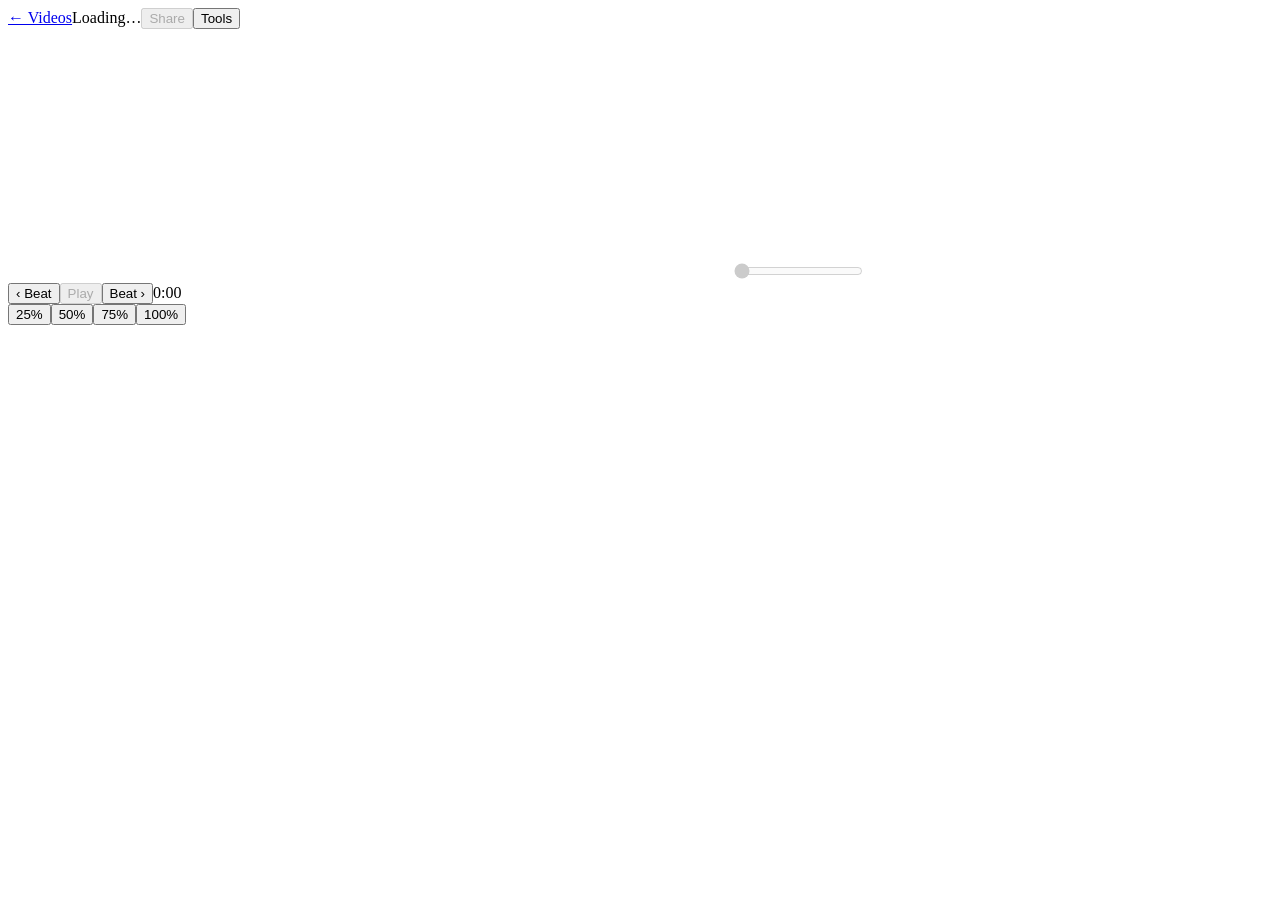
==== choreo/static/practice.html @ 8aa5a143 "Publish self-hostable Choreo Practice with sharing and 90-day retention" ====
<!doctype html>
<html lang="en">
<head><meta charset="utf-8"><meta name="viewport" content="width=device-width,initial-scale=1,viewport-fit=cover"><meta name="theme-color" content="#131714"><title>Practice · Choreo</title><link rel="icon" href="data:,"><link rel="stylesheet" href="/static/practice.css?v=5"><script defer src="/static/core.js?v=5"></script><script defer src="/static/playback.js?v=5"></script><script defer src="/static/practice-loader.js?v=5"></script></head>
<body><main class="practice">
<nav><a id="back-link" href="/" aria-label="Back to videos">← Videos</a><span id="room-video-name">Loading…</span><button id="share" disabled>Share</button><button id="more" aria-haspopup="dialog">Tools</button></nav>
<section class="stage" aria-label="Dance video"><video id="video" playsinline preload="auto" aria-label="Dance video"></video></section>
<section class="controls" aria-label="Playback and counts">
<canvas id="count-canvas" width="720" height="96" role="img" aria-label="Music counts 1 to 8"></canvas>
<p id="count-warning" class="notice" hidden></p>
<input id="seek" type="range" min="0" max="60" step="0.001" value="0" disabled aria-label="Video position">
<div class="transport"><button id="prev-beat" aria-label="Previous beat">‹ Beat</button><button id="play" class="primary" disabled>Play</button><button id="next-beat" aria-label="Next beat">Beat ›</button><output id="clock">0:00</output></div>
<div id="speeds" class="speeds" role="group" aria-label="Playback speed"><button data-speed="0.25" aria-pressed="false">25%</button><button data-speed="0.5" aria-pressed="true">50%</button><button data-speed="0.75" aria-pressed="false">75%</button><button data-speed="1" aria-pressed="false">100%</button></div>
<p id="error" role="alert" hidden></p>
</section>
<dialog id="tools"><div class="dialog-heading"><h1>Practice tools</h1><button id="close-tools" aria-label="Close tools">Done</button></div>
<section id="share-fallback" hidden><h2>Share this video</h2><input id="share-url" readonly aria-label="Share link"><p class="muted">Anyone with this link can practice without a password.</p></section>
<section><h2>Repeat</h2><div class="row"><select id="loop-size" aria-label="Loop length"><option value="8">8 counts</option><option value="16">16 counts</option><option value="32">32 counts</option></select><button id="loop-current">Loop here</button><button id="loop-off" disabled>Stop</button></div><p id="loop-status" class="muted">Loop off</p><div class="row"><button id="prev-frame">← Frame</button><button id="next-frame">Frame →</button></div></section>
<section><h2>Adjust counts</h2><p id="anchor-status" class="muted"></p><div class="row"><button id="set-one">Set 1 here</button><button id="reset-one">Reset</button></div><label>Timing<select id="timing"><option value="attack">Follow beat attacks</option><option value="steady">Steady pulse</option></select></label><label>Shift counts <output id="offset-value">0 ms</output><input id="offset" type="range" min="-500" max="500" step="1" value="0" aria-label="Count timing adjustment in milliseconds"></label><p id="save-status" class="muted" aria-live="polite"></p></section>
<section><h2>Audio</h2><label>Listen to<select id="listen"><option value="mix">Full mix</option><option value="bass">Bass · estimate</option><option value="drums">Drums · estimate</option><option value="piano">Piano · estimate</option><option value="guitar">Guitar · estimate</option></select></label><p id="audio-quality" class="muted">Original audio</p></section>
<section><h2>Download with counts</h2><div class="row"><button data-export="1">100% video</button><button data-export="0.25">25% video</button></div><p id="export-status" aria-live="polite"></p></section>
<p id="expiry" class="muted small"></p></dialog>
<div id="status" class="sr-only" aria-live="polite"></div>
</main></body></html>
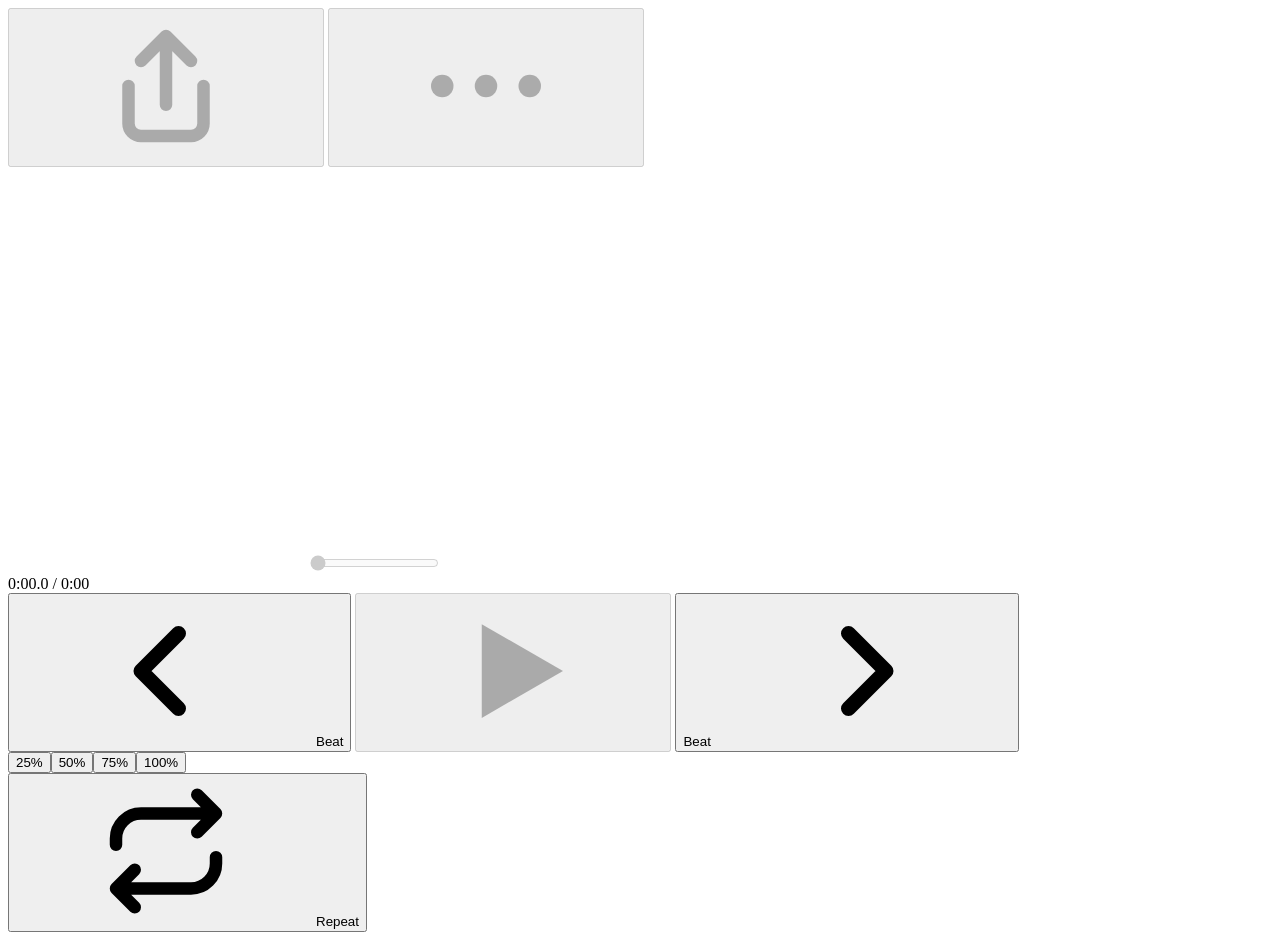
==== commit c10827c7: "Redesign the app as five·six: new player, copy and library Rename the product to five·six and rewrit" ====
--- a/choreo/static/practice.html
+++ b/choreo/static/practice.html
@@ -1,23 +1,134 @@
 <!doctype html>
 <html lang="en">
-<head><meta charset="utf-8"><meta name="viewport" content="width=device-width,initial-scale=1,viewport-fit=cover"><meta name="theme-color" content="#131714"><title>Practice · Choreo</title><link rel="icon" href="data:,"><link rel="stylesheet" href="/static/practice.css?v=5"><script defer src="/static/core.js?v=5"></script><script defer src="/static/playback.js?v=5"></script><script defer src="/static/practice-loader.js?v=5"></script></head>
-<body><main class="practice">
-<nav><a id="back-link" href="/" aria-label="Back to videos">← Videos</a><span id="room-video-name">Loading…</span><button id="share" disabled>Share</button><button id="more" aria-haspopup="dialog">Tools</button></nav>
-<section class="stage" aria-label="Dance video"><video id="video" playsinline preload="auto" aria-label="Dance video"></video></section>
+<head><meta charset="utf-8"><meta name="viewport" content="width=device-width,initial-scale=1,viewport-fit=cover"><meta name="theme-color" content="#0C0C0E"><title>five·six</title><link rel="icon" href="data:,"><link rel="stylesheet" href="/static/ui.css?v=6"><link rel="stylesheet" href="/static/practice.css?v=6"><script defer src="/static/core.js?v=6"></script><script defer src="/static/playback.js?v=6"></script><script defer src="/static/practice-loader.js?v=6"></script></head>
+<body>
+<svg width="0" height="0" style="position:absolute" aria-hidden="true">
+  <symbol id="i-back" viewBox="0 0 24 24"><path d="M15 5l-7 7 7 7" fill="none" stroke="currentColor" stroke-width="2.2" stroke-linecap="round" stroke-linejoin="round"/></symbol>
+  <symbol id="i-share" viewBox="0 0 24 24"><path d="M12 15V4m0 0L8 8m4-4l4 4M6 12v6a2 2 0 002 2h8a2 2 0 002-2v-6" fill="none" stroke="currentColor" stroke-width="2" stroke-linecap="round" stroke-linejoin="round"/></symbol>
+  <symbol id="i-more" viewBox="0 0 24 24"><circle cx="5" cy="12" r="1.8" fill="currentColor"/><circle cx="12" cy="12" r="1.8" fill="currentColor"/><circle cx="19" cy="12" r="1.8" fill="currentColor"/></symbol>
+  <symbol id="i-play" viewBox="0 0 24 24"><path d="M7 4.5v15l13-7.5z" fill="currentColor"/></symbol>
+  <symbol id="i-pause" viewBox="0 0 24 24"><rect x="6" y="4.5" width="4" height="15" rx="1" fill="currentColor"/><rect x="14" y="4.5" width="4" height="15" rx="1" fill="currentColor"/></symbol>
+  <symbol id="i-prev" viewBox="0 0 24 24"><path d="M14 6l-6 6 6 6" fill="none" stroke="currentColor" stroke-width="2.4" stroke-linecap="round" stroke-linejoin="round"/></symbol>
+  <symbol id="i-next" viewBox="0 0 24 24"><path d="M10 6l6 6-6 6" fill="none" stroke="currentColor" stroke-width="2.4" stroke-linecap="round" stroke-linejoin="round"/></symbol>
+  <symbol id="i-loop" viewBox="0 0 24 24"><path d="M17 3l3 3-3 3M20 6H8a4 4 0 00-4 4v1M7 21l-3-3 3-3M4 18h12a4 4 0 004-4v-1" fill="none" stroke="currentColor" stroke-width="2" stroke-linecap="round" stroke-linejoin="round"/></symbol>
+  <symbol id="i-one" viewBox="0 0 24 24"><path d="M10 7l3-2v14M9 19h7" fill="none" stroke="currentColor" stroke-width="2" stroke-linecap="round" stroke-linejoin="round"/></symbol>
+  <symbol id="i-wave" viewBox="0 0 24 24"><path d="M3 12h2m2-4v8m4-11v14m4-10v6m4-3h2" fill="none" stroke="currentColor" stroke-width="2" stroke-linecap="round"/></symbol>
+  <symbol id="i-down" viewBox="0 0 24 24"><path d="M12 4v11m0 0l-4-4m4 4l4-4M5 20h14" fill="none" stroke="currentColor" stroke-width="2" stroke-linecap="round" stroke-linejoin="round"/></symbol>
+  <symbol id="i-frame" viewBox="0 0 24 24"><rect x="4" y="5" width="16" height="14" rx="2" fill="none" stroke="currentColor" stroke-width="2"/><path d="M8 5v14M16 5v14" stroke="currentColor" stroke-width="2"/></symbol>
+  <symbol id="i-pen" viewBox="0 0 24 24"><path d="M4 20h4L19 9l-4-4L4 16z" fill="none" stroke="currentColor" stroke-width="2" stroke-linejoin="round"/></symbol>
+  <symbol id="i-trash" viewBox="0 0 24 24"><path d="M5 7h14M10 7V4h4v3M7 7l1 13h8l1-13" fill="none" stroke="currentColor" stroke-width="2" stroke-linejoin="round"/></symbol>
+  <symbol id="i-check" viewBox="0 0 24 24"><path d="M5 12.5l4.5 4.5L19 7.5" fill="none" stroke="currentColor" stroke-width="2.4" stroke-linecap="round" stroke-linejoin="round"/></symbol>
+</svg>
+<main class="player">
+<nav class="bar">
+  <a id="back" class="ib" href="/" aria-label="Back to videos" hidden><svg class="i"><use href="#i-back"/></svg></a>
+  <a id="home-logo" class="logo" href="/" aria-label="five·six home" hidden>five<i>·</i>six</a>
+  <div class="ttl"><b id="video-name"></b><small id="video-sub"></small></div>
+  <button id="share" class="ib" aria-label="Share" disabled><svg class="i"><use href="#i-share"/></svg></button>
+  <button id="more" class="ib" aria-label="More options" aria-haspopup="dialog" disabled><svg class="i"><use href="#i-more"/></svg></button>
+</nav>
+<section class="stage" aria-label="Dance video">
+  <video id="video" playsinline preload="auto" aria-label="Dance video"></video>
+  <span id="solo-tag" class="tag" hidden></span><span id="repeat-tag" class="tag right" hidden></span>
+</section>
 <section class="controls" aria-label="Playback and counts">
-<canvas id="count-canvas" width="720" height="96" role="img" aria-label="Music counts 1 to 8"></canvas>
-<p id="count-warning" class="notice" hidden></p>
-<input id="seek" type="range" min="0" max="60" step="0.001" value="0" disabled aria-label="Video position">
-<div class="transport"><button id="prev-beat" aria-label="Previous beat">‹ Beat</button><button id="play" class="primary" disabled>Play</button><button id="next-beat" aria-label="Next beat">Beat ›</button><output id="clock">0:00</output></div>
-<div id="speeds" class="speeds" role="group" aria-label="Playback speed"><button data-speed="0.25" aria-pressed="false">25%</button><button data-speed="0.5" aria-pressed="true">50%</button><button data-speed="0.75" aria-pressed="false">75%</button><button data-speed="1" aria-pressed="false">100%</button></div>
-<p id="error" role="alert" hidden></p>
+  <div id="notice" class="notice" hidden><span id="notice-text"></span><button id="notice-action" class="link" hidden></button></div>
+  <p id="error" class="error" role="alert" hidden></p>
+  <div id="repeat-bar" class="repeat" hidden>
+    <span id="repeat-range"></span>
+    <button class="chip" data-len="8" aria-pressed="true">8</button><button class="chip" data-len="16" aria-pressed="false">16</button><button class="chip" data-len="32" aria-pressed="false">32</button>
+    <button id="repeat-stop" class="chip" aria-label="Stop repeating">✕</button>
+  </div>
+  <canvas id="count-canvas" class="counts" width="720" height="96" role="img" aria-label="Waiting for the first beat"></canvas>
+  <div class="tl">
+    <div class="track"><canvas id="track-canvas" aria-hidden="true"></canvas><input id="seek" type="range" min="0" max="60" step="0.001" value="0" disabled aria-label="Video position"></div>
+    <output id="clock" class="time">0:00.0 / 0:00</output>
+  </div>
+  <div class="transport">
+    <button id="prev-step" class="tb" aria-label="Back one beat"><svg class="i"><use href="#i-prev"/></svg><span>Beat</span></button>
+    <button id="play" class="play" aria-label="Play" disabled><svg class="i"><use id="play-icon" href="#i-play"/></svg></button>
+    <button id="next-step" class="tb" aria-label="Forward one beat"><span>Beat</span><svg class="i"><use href="#i-next"/></svg></button>
+  </div>
+  <div class="bottom">
+    <div id="speeds" class="seg" role="group" aria-label="Speed"><button data-speed="0.25" aria-pressed="false">25%</button><button data-speed="0.5" aria-pressed="false">50%</button><button data-speed="0.75" aria-pressed="false">75%</button><button data-speed="1" aria-pressed="true">100%</button></div>
+    <button id="repeat" class="loopb" aria-pressed="false"><svg class="i"><use href="#i-loop"/></svg>Repeat</button>
+  </div>
 </section>
-<dialog id="tools"><div class="dialog-heading"><h1>Practice tools</h1><button id="close-tools" aria-label="Close tools">Done</button></div>
-<section id="share-fallback" hidden><h2>Share this video</h2><input id="share-url" readonly aria-label="Share link"><p class="muted">Anyone with this link can practice without a password.</p></section>
-<section><h2>Repeat</h2><div class="row"><select id="loop-size" aria-label="Loop length"><option value="8">8 counts</option><option value="16">16 counts</option><option value="32">32 counts</option></select><button id="loop-current">Loop here</button><button id="loop-off" disabled>Stop</button></div><p id="loop-status" class="muted">Loop off</p><div class="row"><button id="prev-frame">← Frame</button><button id="next-frame">Frame →</button></div></section>
-<section><h2>Adjust counts</h2><p id="anchor-status" class="muted"></p><div class="row"><button id="set-one">Set 1 here</button><button id="reset-one">Reset</button></div><label>Timing<select id="timing"><option value="attack">Follow beat attacks</option><option value="steady">Steady pulse</option></select></label><label>Shift counts <output id="offset-value">0 ms</output><input id="offset" type="range" min="-500" max="500" step="1" value="0" aria-label="Count timing adjustment in milliseconds"></label><p id="save-status" class="muted" aria-live="polite"></p></section>
-<section><h2>Audio</h2><label>Listen to<select id="listen"><option value="mix">Full mix</option><option value="bass">Bass · estimate</option><option value="drums">Drums · estimate</option><option value="piano">Piano · estimate</option><option value="guitar">Guitar · estimate</option></select></label><p id="audio-quality" class="muted">Original audio</p></section>
-<section><h2>Download with counts</h2><div class="row"><button data-export="1">100% video</button><button data-export="0.25">25% video</button></div><p id="export-status" aria-live="polite"></p></section>
-<p id="expiry" class="muted small"></p></dialog>
+
+<dialog id="more-sheet" class="sheet" aria-label="More options">
+  <div class="grab"></div>
+  <button class="row" data-open="fix-sheet"><span class="ri"><svg class="i"><use href="#i-one"/></svg></span><span class="t"><b>Fix the counts</b><small>Move the 1 or nudge the timing</small></span></button>
+  <button class="row" data-open="solo-sheet"><span class="ri"><svg class="i"><use href="#i-wave"/></svg></span><span class="t"><b>Hear one instrument</b><small>Bass, drums, piano or guitar</small></span></button>
+  <button class="row" data-open="download-sheet"><span class="ri"><svg class="i"><use href="#i-down"/></svg></span><span class="t"><b>Download with counts</b><small>Normal speed or 25%</small></span></button>
+  <button class="row" id="frame-mode" role="switch" aria-checked="false"><span class="ri"><svg class="i"><use href="#i-frame"/></svg></span><span class="t"><b>Step by frame</b><small>Arrows move one frame, not one beat</small></span><span class="switch" aria-hidden="true"></span></button>
+  <button class="row owner-only" data-open="rename-sheet" hidden><span class="ri"><svg class="i"><use href="#i-pen"/></svg></span><span class="t"><b>Rename</b></span></button>
+  <button class="row danger owner-only" data-open="delete-sheet" hidden><span class="ri"><svg class="i"><use href="#i-trash"/></svg></span><span class="t"><b>Delete video</b></span></button>
+</dialog>
+
+<dialog id="fix-sheet" class="sheet light-dim" aria-labelledby="fix-title">
+  <div class="grab"></div>
+  <div class="sh-head"><h2 id="fix-title">Fix the counts</h2><button class="link" data-close>Done</button></div>
+  <p>Play the music. When you hear the 1, tap the button.</p>
+  <canvas id="fix-canvas" class="counts" width="720" height="96" role="img" aria-label="Waiting for the first beat"></canvas>
+  <div class="fix-main"><button id="fix-play" class="play small" aria-label="Play"><svg class="i"><use id="fix-play-icon" href="#i-play"/></svg></button><button id="set-one" class="btn brass wide">This is the 1</button></div>
+  <p id="anchor-status" class="help" style="margin-top:10px"></p>
+  <span class="lbl">Timing</span>
+  <div class="nudge"><button id="earlier" class="btn">Earlier</button><output id="offset-value">0 ms</output><button id="later" class="btn">Later</button></div>
+  <p class="help" style="margin-top:8px">Use this if the counts land a little before or after the beat.</p>
+  <span class="lbl">Count style</span>
+  <div class="seg2" role="radiogroup" aria-label="Count style"><button id="mode-attack" role="radio" aria-checked="true">Follow the band</button><button id="mode-steady" role="radio" aria-checked="false">Even beat</button></div>
+  <p class="help" style="margin-top:8px">Follow the band tracks the musicians' timing. Even beat keeps a steady metronome.</p>
+  <p id="save-status" class="saved" aria-live="polite"></p>
+  <button id="reset-one" class="btn ghost wide">Reset to automatic</button>
+</dialog>
+
+<dialog id="solo-sheet" class="sheet light-dim" aria-labelledby="solo-title">
+  <div class="grab"></div>
+  <div class="sh-head"><h2 id="solo-title">Hear one instrument</h2><button class="link" data-close>Done</button></div>
+  <div id="solo-chips" class="chips" role="radiogroup" aria-label="Instrument">
+    <button data-listen="mix" role="radio" aria-checked="true">Full band</button><button data-listen="bass" role="radio" aria-checked="false">Bass</button><button data-listen="drums" role="radio" aria-checked="false">Drums</button><button data-listen="piano" role="radio" aria-checked="false">Piano</button><button data-listen="guitar" role="radio" aria-checked="false">Guitar</button>
+  </div>
+  <p>The instruments are separated by AI, so you'll hear a little of the others in the background. Rhythm guitar and drums get mixed up most often.</p>
+  <p id="solo-missing" hidden></p>
+</dialog>
+
+<dialog id="download-sheet" class="sheet" aria-labelledby="download-title">
+  <div class="grab"></div>
+  <div class="sh-head"><h2 id="download-title">Download with counts</h2><button class="link" data-close>Done</button></div>
+  <p id="download-note">The counts in the video match what you see here, including your fixes.</p>
+  <div class="opt" data-export="1"><div class="t"><b>Normal speed</b><small class="opt-meta">100%</small><div class="prog" hidden><i></i></div></div><span class="opt-action"><button class="btn small light">Make video</button></span></div>
+  <div class="opt" data-export="0.25"><div class="t"><b>Slow-mo</b><small class="opt-meta">25%</small><div class="prog" hidden><i></i></div></div><span class="opt-action"><button class="btn small light">Make video</button></span></div>
+</dialog>
+
+<dialog id="share-sheet" class="sheet" aria-labelledby="share-title">
+  <div class="grab"></div>
+  <div class="sh-head"><h2 id="share-title">Share this video</h2><button class="link" data-close>Done</button></div>
+  <input id="share-url" class="field mono" readonly aria-label="Share link">
+  <button id="copy-link" class="btn light wide" style="margin-top:8px">Copy link</button>
+  <ul class="ticks">
+    <li>Anyone with the link can watch, slow down, repeat and download.</li>
+    <li class="no">They can't change your counts or delete the video.</li>
+    <li class="no" id="share-expiry"></li>
+  </ul>
+</dialog>
+
+<dialog id="rename-sheet" class="sheet" aria-labelledby="rename-title">
+  <div class="grab"></div>
+  <div class="sh-head"><h2 id="rename-title">Rename video</h2></div>
+  <form id="rename-form"><input id="rename-input" class="field" maxlength="80" required aria-label="Video name">
+  <p id="rename-error" class="help" style="color:var(--red);margin-top:8px" hidden></p>
+  <div class="actions"><button type="button" class="btn ghost" data-close>Cancel</button><button class="btn light">Save</button></div></form>
+</dialog>
+
+<dialog id="delete-sheet" class="sheet" aria-labelledby="delete-title">
+  <div class="grab"></div>
+  <div class="sh-head"><h2 id="delete-title">Delete this video?</h2></div>
+  <p>The video, its counts and downloads are removed for everyone with the link. This can't be undone.</p>
+  <p id="delete-error" class="help" style="color:var(--red)" hidden></p>
+  <div class="actions"><button class="btn ghost" data-close>Keep</button><button id="confirm-delete" class="btn danger">Delete</button></div>
+</dialog>
+
+<div id="toast" class="toast" role="status" hidden></div>
 <div id="status" class="sr-only" aria-live="polite"></div>
-</main></body></html>
+</main>
+</body></html>
